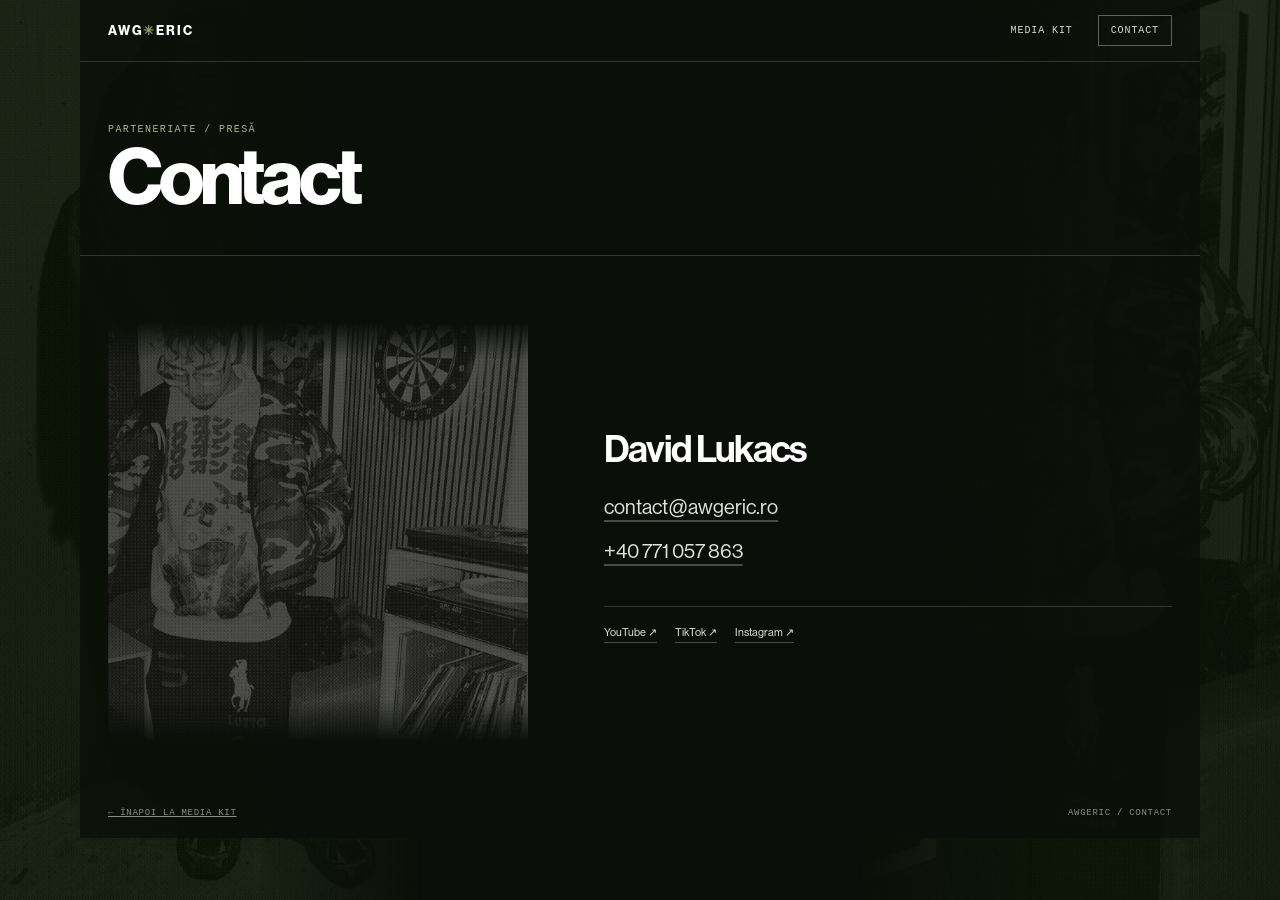
==== contact.html @ b4255019 "Add files via upload" ====
<!doctype html>
<html lang="ro">
<head>
  <meta charset="utf-8">
  <meta name="viewport" content="width=device-width, initial-scale=1">
  <meta name="theme-color" content="#0b0f09">
  <meta name="description" content="Date de contact pentru AWGERIC.">
  <title>AWGERIC | Contact</title>
  <link rel="stylesheet" href="assets/site.css">
  <script src="assets/site.js" defer></script>
</head>
<body>
  <div class="shell contact-page">
    <header class="site-header">
      <a class="wordmark" href="index.html">AWG<span>✳</span>ERIC</a>
      <nav class="nav" aria-label="Navigare principală">
        <a href="index.html">Media kit</a>
        <a class="contact-link" href="contact.html" aria-current="page">Contact</a>
      </nav>
    </header>
    <div class="contact-heading" data-reveal="left"><div class="eyebrow">Parteneriate / Presă</div><h1>Contact</h1></div>
    <main class="contact-layout">
      <img class="contact-image" src="assets/awgeric-right-bg.png" alt="AWGERIC într-un studio de muzică" data-reveal="left">
      <section class="contact-details" aria-label="Date de contact" data-reveal="right">
        <div class="name">David Lukacs</div>
        <a href="mailto:contact@awgeric.ro">contact@awgeric.ro</a>
        <a href="tel:+40771057863">+40 771 057 863</a>
        <div class="contact-socials">
          <a href="https://www.youtube.com/@ericawg" target="_blank" rel="noreferrer">YouTube ↗</a>
          <a href="https://www.tiktok.com/@awgeric" target="_blank" rel="noreferrer">TikTok ↗</a>
          <a href="https://www.instagram.com/awgeric/" target="_blank" rel="noreferrer">Instagram ↗</a>
        </div>
      </section>
    </main>
    <footer class="footer"><a href="index.html">← Înapoi la media kit</a><span>AWGERIC / Contact</span></footer>
  </div>
</body>
</html>
---- assets/site.css ----
@font-face {
  font-family:"Neue Haas Grotesk";
  src:url("fonts/NeueHaasGrotDisp-55Roman-Trial.otf") format("opentype");
  font-style:normal;
  font-weight:400;
  font-display:swap;
}
@font-face {
  font-family:"Neue Haas Grotesk";
  src:url("fonts/NeueHaasGrotDisp-65Medium-Trial.otf") format("opentype");
  font-style:normal;
  font-weight:500 600;
  font-display:swap;
}
@font-face {
  font-family:"Neue Haas Grotesk";
  src:url("fonts/NeueHaasGrotDisp-75Bold-Trial.otf") format("opentype");
  font-style:normal;
  font-weight:700 900;
  font-display:swap;
}
:root {
  color-scheme: dark;
  --green: #465c36;
  --white: #ffffff;
  --black: #000000;
  --deep-green: #2e3d24;
  --bg: #0b0f09;
  --muted: #aab2a3;
  --line: rgba(255,255,255,.17);
  --accent: #a7b88d;
  --page-gutter: clamp(24px, 5.2vw, 68px);
  --font: "Neue Haas Grotesk", "Helvetica Neue", Arial, sans-serif;
  --mono: "Courier New", monospace;
}
* { box-sizing:border-box; }
html { scroll-behavior:smooth; overflow-x:clip; }
body { margin:0; overflow-x:clip; background:var(--bg); color:var(--white); font:16px/1.5 var(--font); isolation:isolate; }
body::before,body::after { content:""; position:fixed; z-index:0; top:-24px; bottom:-24px; width:33vw; pointer-events:none; background-repeat:no-repeat; background-size:cover; opacity:.54; will-change:transform; }
body::before { left:0; transform:translate3d(0,var(--left-parallax,0px),0); background-image:linear-gradient(rgba(11,15,9,.4),rgba(11,15,9,.4)),url("awgeric-left-bg.png"); background-position:center,center 42%; mask-image:linear-gradient(90deg,#000 60%,transparent 100%); }
body::after { right:0; transform:translate3d(0,var(--right-parallax,0px),0); background-image:linear-gradient(rgba(11,15,9,.44),rgba(11,15,9,.44)),url("awgeric-right-bg.png"); background-position:center,left 38%; mask-image:linear-gradient(270deg,#000 60%,transparent 100%); }
a { color:inherit; }
.shell { position:relative; z-index:1; width:min(1120px,calc(100vw - var(--page-gutter) - var(--page-gutter))); min-width:0; margin:0 auto; background:linear-gradient(90deg,rgba(11,15,9,.82) 0%,rgba(11,15,9,.97) 18%,rgba(11,15,9,.97) 82%,rgba(11,15,9,.82) 100%); }
.site-header { min-height:62px; padding:0 clamp(18px,2.2vw,28px); display:flex; align-items:center; justify-content:space-between; gap:24px; border-bottom:1px solid var(--line); }
.wordmark { font-size:13px; font-weight:800; letter-spacing:.14em; text-decoration:none; }
.wordmark span { color:#8c9b71; }
.nav { display:flex; align-items:center; gap:25px; }
.nav a { font:10px var(--mono); letter-spacing:.09em; text-decoration:none; text-transform:uppercase; color:#d6d9d1; }
.nav a:hover { color:#aebc90; }
.nav .contact-link { border:1px solid rgba(255,255,255,.34); padding:9px 12px; }
.banner { height:clamp(82px,10vw,126px); position:relative; margin:0; overflow:hidden; background:#050605 url("awgeric-banner.jpg") center 48% / cover no-repeat; }
.banner::after { content:""; position:absolute; inset:0; background:linear-gradient(90deg,rgba(11,15,9,.45),transparent 40%,rgba(11,15,9,.3)),linear-gradient(0deg,var(--bg),transparent 22%); }
.hero { min-height:520px; display:grid; grid-template-columns:minmax(0,.56fr) minmax(0,1.44fr); gap:clamp(22px,3vw,34px); align-items:stretch; padding:18px clamp(18px,2.2vw,28px) 28px; border-bottom:1px solid var(--line); }
.hero-portrait { position:relative; min-width:0; min-height:480px; margin:0; overflow:hidden; display:flex; align-items:flex-end; justify-content:flex-end; background:transparent; }
.hero-portrait::after { content:""; position:absolute; z-index:1; inset:0; pointer-events:none; background:linear-gradient(90deg,transparent 64%,rgba(11,15,9,.22) 100%),linear-gradient(0deg,rgba(11,15,9,.24),transparent 18%,transparent 91%,rgba(11,15,9,.08)); opacity:.48; }
.hero-portrait img { position:absolute; z-index:0; right:0; bottom:-3px; height:100%; width:auto; max-width:none; max-height:560px; object-fit:contain; object-position:right bottom; filter:saturate(.7) sepia(.24) hue-rotate(20deg) brightness(.9) contrast(1.04); }
.portrait-label { position:absolute; z-index:2; left:0; bottom:15px; color:rgba(255,255,255,.72); font:9px var(--mono); letter-spacing:.14em; text-transform:uppercase; }
.hero-content { min-width:0; padding:15px 0 8px; display:flex; flex-direction:column; justify-content:center; }
.eyebrow,.section-index { color:#a7b88d; font:10px var(--mono); letter-spacing:.14em; text-transform:uppercase; }
h1 { margin:8px 0 11px; font-size:clamp(50px,6.8vw,78px); line-height:.94; letter-spacing:-.06em; font-weight:700; }
.intro-copy { max-width:510px; color:#d2d6cd; font-size:15px; line-height:1.65; }
.intro-copy p { margin:0; }
.intro-copy .salutation { margin-bottom:6px; color:var(--white); font-weight:600; }
.availability { display:flex; align-items:center; gap:8px; margin:13px 0 21px; color:var(--white); font-size:12px; }
.availability::before { content:""; width:7px; height:7px; background:#a4b487; border-radius:50%; }
@keyframes live-pulse { 50% { opacity:.4; box-shadow:0 0 0 5px rgba(164,180,135,.08); } }
.stats-heading { display:flex; justify-content:space-between; align-items:baseline; gap:12px; margin-bottom:10px; color:#dce0d5; font:10px var(--mono); letter-spacing:.12em; text-transform:uppercase; }
.stats-heading small { display:inline-flex; align-items:center; gap:8px; color:var(--muted); font-size:9px; letter-spacing:.06em; white-space:nowrap; }
.live-indicator { display:inline-block; width:6px; height:6px; flex:0 0 auto; border-radius:50%; background:#a7b88d; box-shadow:0 0 0 0 rgba(167,184,141,.25); animation:live-pulse 2.8s ease-in-out infinite; }
.stats-grid { display:grid; grid-template-columns:repeat(4,minmax(0,1fr)); gap:8px; min-width:0; }
.stat-card { min-width:0; min-height:120px; padding:13px 12px; display:flex; flex-direction:column; justify-content:space-between; background:linear-gradient(135deg,rgba(46,61,36,.9),rgba(11,15,9,.9)); border:1px solid rgba(255,255,255,.16); }
.stat-label { color:#d2d8ca; font:11px/1.32 var(--font); font-weight:500; letter-spacing:.015em; text-transform:uppercase; overflow-wrap:anywhere; }
.stat-value { margin-top:8px; color:var(--accent); font-size:clamp(27px,3vw,38px); line-height:.98; letter-spacing:-.055em; font-weight:700; }
.stat-note { margin-top:5px; color:#b9c0b1; font-size:10px; line-height:1.35; }
.scroll-cue { display:flex; align-items:center; justify-content:center; width:38px; height:38px; margin:17px auto 0; border:1px solid rgba(255,255,255,.22); border-radius:50%; color:#cbd2c1; text-decoration:none; font-size:19px; transition:transform .2s,border-color .2s; }
.scroll-cue:hover { transform:translateY(3px); border-color:#a7b88d; }
.section { min-width:0; padding:36px clamp(18px,2.2vw,28px); border-bottom:1px solid var(--line); }
.section-heading { display:flex; align-items:baseline; gap:13px; margin-bottom:19px; }
h2 { margin:0; font-size:clamp(22px,3vw,29px); line-height:1.14; letter-spacing:-.04em; font-weight:600; }
.music-layout { display:block; min-width:0; }
.video-feature { width:100%; max-width:900px; min-width:0; margin:0 auto; }
.video-frame { width:100%; aspect-ratio:16/9; border:1px solid rgba(255,255,255,.16); background:#050605; }
.video-frame iframe { display:block; width:100%; height:100%; border:0; }
.video-fallback { display:block; position:relative; width:100%; height:100%; overflow:hidden; color:var(--white); }
.video-fallback[hidden] { display:none; }
.video-fallback img { display:block; width:100%; height:100%; object-fit:cover; filter:saturate(.7); }
.video-fallback span { position:absolute; right:16px; bottom:14px; padding:10px 13px; background:var(--deep-green); font-size:12px; }
.video-meta { display:flex; justify-content:space-between; align-items:center; gap:24px; margin-top:15px; padding:0 2px; }
.video-ident { min-width:0; }
.video-title { font-size:21px; line-height:1.2; font-weight:600; }
.video-subtitle { color:var(--muted); font-size:13px; }
.video-meta-side { display:flex; align-items:center; gap:clamp(18px,3vw,34px); flex:0 0 auto; }
.video-views { display:flex; flex-direction:column; gap:0; }
.video-views strong { color:var(--accent); font-size:24px; line-height:1.05; letter-spacing:-.04em; }
.video-views span { color:var(--muted); font:9px var(--mono); letter-spacing:.02em; }
.video-link { color:#e1e5db; font-size:12px; text-decoration:underline; text-underline-offset:4px; white-space:nowrap; }
.collab-row { display:grid; grid-template-columns:minmax(0,.68fr) minmax(0,1.32fr); gap:clamp(22px,3vw,34px); align-items:start; }
.collab-copy { max-width:340px; color:var(--muted); font-size:14px; }
.collab-list { display:grid; grid-template-columns:repeat(4,minmax(0,1fr)); gap:10px; }
.collab-list span { min-width:0; min-height:82px; display:flex; align-items:center; padding:14px clamp(12px,1.4vw,20px); border:1px solid rgba(255,255,255,.2); background:linear-gradient(145deg,rgba(46,61,36,.7),rgba(11,15,9,.82)); font-size:clamp(15px,1.45vw,19px); line-height:1.12; letter-spacing:-.02em; overflow-wrap:anywhere; }
.scene-rest { margin:10px 0 0; color:var(--muted); font-size:12px; }
.brand-fit { display:grid; grid-template-columns:minmax(230px,.68fr) minmax(0,1.32fr); gap:clamp(22px,3vw,34px); align-items:start; }
.fit-copy { max-width:340px; color:var(--muted); font-size:14px; }
.fit-formats { max-width:360px; margin-top:18px; padding-top:15px; border-top:1px solid var(--line); }
.fit-formats-label { color:var(--accent); font:10px var(--mono); letter-spacing:.12em; text-transform:uppercase; }
.fit-format-list { display:grid; gap:8px; margin:13px 0 0; padding:0; list-style:none; }
.fit-format-list li { display:flex; align-items:baseline; gap:10px; color:#d2d6cd; font-size:13px; line-height:1.35; }
.fit-format-list li::before { content:""; width:5px; height:5px; flex:0 0 5px; border-radius:50%; background:var(--accent); transform:translateY(-1px); }
.fit-grid { display:grid; grid-template-columns:repeat(3,minmax(0,1fr)); gap:10px; min-width:0; }
.fit-grid span { min-width:0; min-height:72px; display:flex; align-items:center; padding:14px 16px; border:1px solid rgba(255,255,255,.16); background:rgba(46,61,36,.42); color:#e1e6d9; font-size:clamp(13px,1.15vw,15px); line-height:1.35; overflow-wrap:anywhere; }
.channel-row { display:flex; justify-content:space-between; gap:20px; align-items:center; padding:22px clamp(18px,2.2vw,28px) 27px; }
.channel-label { color:var(--muted); font:11px var(--font); font-weight:500; letter-spacing:.03em; }
.channel-contact { margin:0 auto; padding:4px 0; color:#e1e6d9; font-size:12px; text-decoration:underline; text-decoration-color:rgba(167,184,141,.5); text-underline-offset:5px; white-space:nowrap; transition:color .2s; }
.channel-contact:hover { color:var(--accent); }
.channel-links { display:flex; flex-wrap:wrap; gap:20px; }
.channel-links a { color:#dce0d5; font-size:12px; text-decoration:none; }
.channel-links a:hover { color:#a7b88d; }
.footer { padding:0 clamp(18px,2.2vw,28px) 20px; display:flex; justify-content:space-between; gap:14px; color:#899181; font:9px var(--mono); letter-spacing:.08em; text-transform:uppercase; }
.contact-page { min-height:calc(100vh - 62px); display:flex; flex-direction:column; }
.contact-heading { padding:62px clamp(18px,2.2vw,28px) 28px; border-bottom:1px solid var(--line); }
.contact-heading h1 { font-size:clamp(50px,7vw,78px); }
.contact-layout { display:grid; grid-template-columns:.85fr 1.15fr; gap:clamp(28px,6vw,76px); align-items:center; padding:38px clamp(18px,2.2vw,28px); flex:1; }
.contact-image { width:100%; aspect-ratio:1; object-fit:cover; filter:grayscale(1) sepia(.28) hue-rotate(35deg) saturate(.7) brightness(.75); mask-image:linear-gradient(180deg,transparent,#000 9%,#000 90%,transparent); }
.contact-details { display:grid; gap:14px; }
.contact-details .name { font-size:clamp(24px,4vw,38px); font-weight:600; letter-spacing:-.045em; }
.contact-details a { width:fit-content; color:#e1e5db; font-size:clamp(16px,2vw,20px); text-decoration-color:rgba(255,255,255,.25); text-underline-offset:6px; }
.contact-details a:hover { color:#a7b88d; }
.contact-socials { display:flex; flex-wrap:wrap; gap:18px; margin-top:25px; padding-top:18px; border-top:1px solid var(--line); }
.contact-socials a { font-size:11px; }
.motion-ready [data-reveal] { opacity:0; transition:opacity .7s ease,transform .75s cubic-bezier(.2,.65,.3,1); }
.motion-ready [data-reveal="left"] { transform:translateX(-34px); }
.motion-ready [data-reveal="right"] { transform:translateX(34px); }
.motion-ready [data-reveal="up"] { transform:translateY(24px); }
.motion-ready [data-reveal].is-visible { opacity:1; transform:translate3d(0,0,0); }
.stat-card:nth-child(2) { transition-delay:.07s; }
.stat-card:nth-child(3) { transition-delay:.14s; }
.stat-card:nth-child(4) { transition-delay:.21s; }
@media (max-width:980px) {
  :root { --page-gutter:clamp(24px,3.5vw,34px); }
  .shell { width:calc(100vw - var(--page-gutter) - var(--page-gutter)); }
  .hero { grid-template-columns:minmax(0,.58fr) minmax(0,1.42fr); }
  .stats-grid { grid-template-columns:repeat(2,minmax(0,1fr)); }
  .collab-row,.brand-fit { grid-template-columns:1fr; gap:14px; }
  .collab-copy,.fit-copy { max-width:460px; }
  .collab-list { grid-template-columns:repeat(4,minmax(0,1fr)); }
  .fit-grid { grid-template-columns:repeat(3,minmax(0,1fr)); }
}
@media (max-width:760px) {
  :root { --page-gutter:clamp(18px,4vw,30px); }
  body::before,body::after { width:50vw; opacity:.3; }
  .shell { width:calc(100vw - var(--page-gutter) - var(--page-gutter)); }
  .banner { margin:0; }
  .hero { grid-template-columns:minmax(0,.62fr) minmax(0,1.38fr); gap:18px; min-height:500px; }
  .hero-portrait { min-height:440px; }
  .hero-content { padding-top:12px; }
  .stats-grid { grid-template-columns:repeat(2,minmax(0,1fr)); }
  .stat-card { padding:12px; min-height:106px; }
  .collab-row { grid-template-columns:1fr; gap:12px; }
  .collab-copy,.fit-copy { max-width:440px; }
  .collab-list { grid-template-columns:repeat(4,minmax(0,1fr)); }
  .brand-fit { grid-template-columns:1fr; gap:12px; }
  .fit-grid { grid-template-columns:repeat(3,minmax(0,1fr)); }
  .contact-layout { grid-template-columns:.8fr 1.2fr; }
}
@media (max-width:520px) {
  :root { --page-gutter:clamp(16px,5vw,22px); }
  body::before,body::after { width:50vw; opacity:.18; }
  .shell { width:calc(100vw - var(--page-gutter) - var(--page-gutter)); }
  .site-header { min-height:54px; }
  .nav { gap:15px; }
  .nav a { font-size:8px; }
  .nav .contact-link { padding:7px 9px; }
  .banner { height:76px; margin:0; }
  .hero { display:flex; flex-direction:column; gap:0; padding-top:0; }
  .hero-portrait { min-height:clamp(400px,112vw,460px); height:clamp(400px,112vw,460px); }
  .hero-portrait img { right:50%; transform:translateX(50%); max-height:460px; }
  .portrait-label { left:0; bottom:8px; }
  .hero-content { padding:23px 3px 9px; }
  h1 { font-size:clamp(48px,15vw,62px); }
  .intro-copy { font-size:14px; }
  .stat-value { font-size:37px; }
  .stats-heading { font-size:9px; }
  .stats-heading small { font-size:8px; }
  .video-meta { align-items:flex-start; flex-direction:column; gap:12px; }
  .video-meta-side { width:100%; justify-content:space-between; gap:14px; }
  .video-views span { max-width:145px; font-size:8px; line-height:1.35; }
  .video-link { max-width:115px; font-size:11px; text-align:right; white-space:normal; }
  .collab-row { grid-template-columns:1fr; gap:12px; }
  .collab-list { grid-template-columns:repeat(2,minmax(0,1fr)); }
  .fit-grid { grid-template-columns:repeat(2,minmax(0,1fr)); }
  .section { padding:31px clamp(14px,4vw,18px); }
  .channel-row { align-items:flex-start; flex-direction:column; gap:12px; }
  .channel-contact { margin:0; }
  .contact-heading { padding:42px 0 20px; }
  .contact-layout { grid-template-columns:1fr; gap:22px; padding:25px clamp(14px,4vw,18px); }
  .contact-image { max-height:330px; object-position:center 35%; }
  .footer { flex-direction:column; gap:5px; }
}
@media (prefers-reduced-motion:reduce) {
  html { scroll-behavior:auto; }
  *,*::before,*::after { animation-duration:.01ms!important; animation-iteration-count:1!important; transition-duration:.01ms!important; }
  .motion-ready [data-reveal] { opacity:1; transform:none; }
}
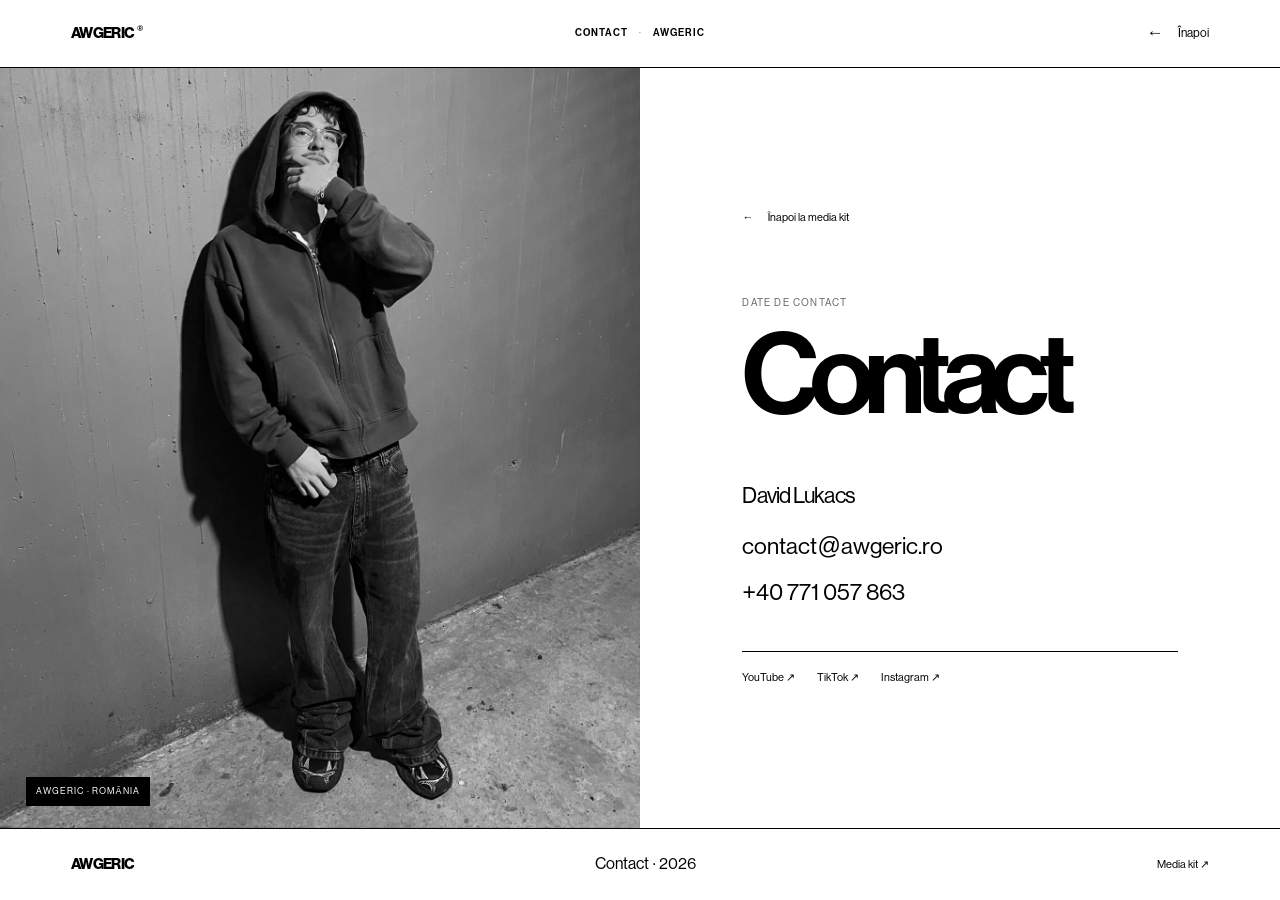
==== commit 9740a499: "Add files via upload" ====
--- a/contact.html
+++ b/contact.html
@@ -3,36 +3,36 @@
 <head>
   <meta charset="utf-8">
   <meta name="viewport" content="width=device-width, initial-scale=1">
-  <meta name="theme-color" content="#0b0f09">
-  <meta name="description" content="Date de contact pentru AWGERIC.">
-  <title>AWGERIC | Contact</title>
+  <meta name="theme-color" content="#ffffff">
+  <meta name="description" content="Contact pentru colaborări cu AWGERIC.">
+  <title>AWGERIC · Contact</title>
   <link rel="stylesheet" href="assets/site.css">
   <script src="assets/site.js" defer></script>
 </head>
 <body>
-  <div class="shell contact-page">
-    <header class="site-header">
-      <a class="wordmark" href="index.html">AWG<span>✳</span>ERIC</a>
-      <nav class="nav" aria-label="Navigare principală">
-        <a href="index.html">Media kit</a>
-        <a class="contact-link" href="contact.html" aria-current="page">Contact</a>
-      </nav>
-    </header>
-    <div class="contact-heading" data-reveal="left"><div class="eyebrow">Parteneriate / Presă</div><h1>Contact</h1></div>
-    <main class="contact-layout">
-      <img class="contact-image" src="assets/awgeric-right-bg.png" alt="AWGERIC într-un studio de muzică" data-reveal="left">
-      <section class="contact-details" aria-label="Date de contact" data-reveal="right">
-        <div class="name">David Lukacs</div>
+  <header class="masthead">
+    <a class="wordmark" href="index.html" aria-label="AWGERIC, pagina principală">AWGERIC<span>®</span></a>
+    <span class="masthead-note">CONTACT <span>·</span> AWGERIC</span>
+    <a class="masthead-contact" href="index.html"><b aria-hidden="true">←</b> Înapoi</a>
+  </header>
+  <main class="contact-main">
+    <div class="contact-photo"><img src="assets/awgeric-portrait.jpg" alt="AWGERIC"><span class="contact-photo-label">AWGERIC · ROMÂNIA</span></div>
+    <section class="contact-details" aria-labelledby="contact-heading">
+      <a class="contact-back" href="index.html"><span aria-hidden="true">←</span> Înapoi la media kit</a>
+      <p class="contact-kicker">Date de contact</p>
+      <h1 id="contact-heading">Contact</h1>
+      <p class="contact-name">David Lukacs</p>
+      <div class="contact-methods">
         <a href="mailto:contact@awgeric.ro">contact@awgeric.ro</a>
         <a href="tel:+40771057863">+40 771 057 863</a>
-        <div class="contact-socials">
-          <a href="https://www.youtube.com/@ericawg" target="_blank" rel="noreferrer">YouTube ↗</a>
-          <a href="https://www.tiktok.com/@awgeric" target="_blank" rel="noreferrer">TikTok ↗</a>
-          <a href="https://www.instagram.com/awgeric/" target="_blank" rel="noreferrer">Instagram ↗</a>
-        </div>
-      </section>
-    </main>
-    <footer class="footer"><a href="index.html">← Înapoi la media kit</a><span>AWGERIC / Contact</span></footer>
-  </div>
+      </div>
+      <nav class="contact-socials" aria-label="Canale sociale">
+        <a href="https://www.youtube.com/@ericawg" target="_blank" rel="noreferrer">YouTube ↗</a>
+        <a href="https://www.tiktok.com/@awgeric" target="_blank" rel="noreferrer">TikTok ↗</a>
+        <a href="https://www.instagram.com/awgeric/" target="_blank" rel="noreferrer">Instagram ↗</a>
+      </nav>
+    </section>
+  </main>
+  <footer class="footer contact-footer"><a class="footer-name" href="index.html">AWGERIC</a><span>Contact · 2026</span><a href="index.html">Media kit ↗</a></footer>
 </body>
 </html>
--- a/assets/site.css
+++ b/assets/site.css
@@ -1,203 +1,67 @@
-@font-face {
-  font-family:"Neue Haas Grotesk";
-  src:url("fonts/NeueHaasGrotDisp-55Roman-Trial.otf") format("opentype");
-  font-style:normal;
-  font-weight:400;
-  font-display:swap;
-}
-@font-face {
-  font-family:"Neue Haas Grotesk";
-  src:url("fonts/NeueHaasGrotDisp-65Medium-Trial.otf") format("opentype");
-  font-style:normal;
-  font-weight:500 600;
-  font-display:swap;
-}
-@font-face {
-  font-family:"Neue Haas Grotesk";
-  src:url("fonts/NeueHaasGrotDisp-75Bold-Trial.otf") format("opentype");
-  font-style:normal;
-  font-weight:700 900;
-  font-display:swap;
-}
-:root {
-  color-scheme: dark;
-  --green: #465c36;
-  --white: #ffffff;
-  --black: #000000;
-  --deep-green: #2e3d24;
-  --bg: #0b0f09;
-  --muted: #aab2a3;
-  --line: rgba(255,255,255,.17);
-  --accent: #a7b88d;
-  --page-gutter: clamp(24px, 5.2vw, 68px);
-  --font: "Neue Haas Grotesk", "Helvetica Neue", Arial, sans-serif;
-  --mono: "Courier New", monospace;
-}
-* { box-sizing:border-box; }
-html { scroll-behavior:smooth; overflow-x:clip; }
-body { margin:0; overflow-x:clip; background:var(--bg); color:var(--white); font:16px/1.5 var(--font); isolation:isolate; }
-body::before,body::after { content:""; position:fixed; z-index:0; top:-24px; bottom:-24px; width:33vw; pointer-events:none; background-repeat:no-repeat; background-size:cover; opacity:.54; will-change:transform; }
-body::before { left:0; transform:translate3d(0,var(--left-parallax,0px),0); background-image:linear-gradient(rgba(11,15,9,.4),rgba(11,15,9,.4)),url("awgeric-left-bg.png"); background-position:center,center 42%; mask-image:linear-gradient(90deg,#000 60%,transparent 100%); }
-body::after { right:0; transform:translate3d(0,var(--right-parallax,0px),0); background-image:linear-gradient(rgba(11,15,9,.44),rgba(11,15,9,.44)),url("awgeric-right-bg.png"); background-position:center,left 38%; mask-image:linear-gradient(270deg,#000 60%,transparent 100%); }
-a { color:inherit; }
-.shell { position:relative; z-index:1; width:min(1120px,calc(100vw - var(--page-gutter) - var(--page-gutter))); min-width:0; margin:0 auto; background:linear-gradient(90deg,rgba(11,15,9,.82) 0%,rgba(11,15,9,.97) 18%,rgba(11,15,9,.97) 82%,rgba(11,15,9,.82) 100%); }
-.site-header { min-height:62px; padding:0 clamp(18px,2.2vw,28px); display:flex; align-items:center; justify-content:space-between; gap:24px; border-bottom:1px solid var(--line); }
-.wordmark { font-size:13px; font-weight:800; letter-spacing:.14em; text-decoration:none; }
-.wordmark span { color:#8c9b71; }
-.nav { display:flex; align-items:center; gap:25px; }
-.nav a { font:10px var(--mono); letter-spacing:.09em; text-decoration:none; text-transform:uppercase; color:#d6d9d1; }
-.nav a:hover { color:#aebc90; }
-.nav .contact-link { border:1px solid rgba(255,255,255,.34); padding:9px 12px; }
-.banner { height:clamp(82px,10vw,126px); position:relative; margin:0; overflow:hidden; background:#050605 url("awgeric-banner.jpg") center 48% / cover no-repeat; }
-.banner::after { content:""; position:absolute; inset:0; background:linear-gradient(90deg,rgba(11,15,9,.45),transparent 40%,rgba(11,15,9,.3)),linear-gradient(0deg,var(--bg),transparent 22%); }
-.hero { min-height:520px; display:grid; grid-template-columns:minmax(0,.56fr) minmax(0,1.44fr); gap:clamp(22px,3vw,34px); align-items:stretch; padding:18px clamp(18px,2.2vw,28px) 28px; border-bottom:1px solid var(--line); }
-.hero-portrait { position:relative; min-width:0; min-height:480px; margin:0; overflow:hidden; display:flex; align-items:flex-end; justify-content:flex-end; background:transparent; }
-.hero-portrait::after { content:""; position:absolute; z-index:1; inset:0; pointer-events:none; background:linear-gradient(90deg,transparent 64%,rgba(11,15,9,.22) 100%),linear-gradient(0deg,rgba(11,15,9,.24),transparent 18%,transparent 91%,rgba(11,15,9,.08)); opacity:.48; }
-.hero-portrait img { position:absolute; z-index:0; right:0; bottom:-3px; height:100%; width:auto; max-width:none; max-height:560px; object-fit:contain; object-position:right bottom; filter:saturate(.7) sepia(.24) hue-rotate(20deg) brightness(.9) contrast(1.04); }
-.portrait-label { position:absolute; z-index:2; left:0; bottom:15px; color:rgba(255,255,255,.72); font:9px var(--mono); letter-spacing:.14em; text-transform:uppercase; }
-.hero-content { min-width:0; padding:15px 0 8px; display:flex; flex-direction:column; justify-content:center; }
-.eyebrow,.section-index { color:#a7b88d; font:10px var(--mono); letter-spacing:.14em; text-transform:uppercase; }
-h1 { margin:8px 0 11px; font-size:clamp(50px,6.8vw,78px); line-height:.94; letter-spacing:-.06em; font-weight:700; }
-.intro-copy { max-width:510px; color:#d2d6cd; font-size:15px; line-height:1.65; }
-.intro-copy p { margin:0; }
-.intro-copy .salutation { margin-bottom:6px; color:var(--white); font-weight:600; }
-.availability { display:flex; align-items:center; gap:8px; margin:13px 0 21px; color:var(--white); font-size:12px; }
-.availability::before { content:""; width:7px; height:7px; background:#a4b487; border-radius:50%; }
-@keyframes live-pulse { 50% { opacity:.4; box-shadow:0 0 0 5px rgba(164,180,135,.08); } }
-.stats-heading { display:flex; justify-content:space-between; align-items:baseline; gap:12px; margin-bottom:10px; color:#dce0d5; font:10px var(--mono); letter-spacing:.12em; text-transform:uppercase; }
-.stats-heading small { display:inline-flex; align-items:center; gap:8px; color:var(--muted); font-size:9px; letter-spacing:.06em; white-space:nowrap; }
-.live-indicator { display:inline-block; width:6px; height:6px; flex:0 0 auto; border-radius:50%; background:#a7b88d; box-shadow:0 0 0 0 rgba(167,184,141,.25); animation:live-pulse 2.8s ease-in-out infinite; }
-.stats-grid { display:grid; grid-template-columns:repeat(4,minmax(0,1fr)); gap:8px; min-width:0; }
-.stat-card { min-width:0; min-height:120px; padding:13px 12px; display:flex; flex-direction:column; justify-content:space-between; background:linear-gradient(135deg,rgba(46,61,36,.9),rgba(11,15,9,.9)); border:1px solid rgba(255,255,255,.16); }
-.stat-label { color:#d2d8ca; font:11px/1.32 var(--font); font-weight:500; letter-spacing:.015em; text-transform:uppercase; overflow-wrap:anywhere; }
-.stat-value { margin-top:8px; color:var(--accent); font-size:clamp(27px,3vw,38px); line-height:.98; letter-spacing:-.055em; font-weight:700; }
-.stat-note { margin-top:5px; color:#b9c0b1; font-size:10px; line-height:1.35; }
-.scroll-cue { display:flex; align-items:center; justify-content:center; width:38px; height:38px; margin:17px auto 0; border:1px solid rgba(255,255,255,.22); border-radius:50%; color:#cbd2c1; text-decoration:none; font-size:19px; transition:transform .2s,border-color .2s; }
-.scroll-cue:hover { transform:translateY(3px); border-color:#a7b88d; }
-.section { min-width:0; padding:36px clamp(18px,2.2vw,28px); border-bottom:1px solid var(--line); }
-.section-heading { display:flex; align-items:baseline; gap:13px; margin-bottom:19px; }
-h2 { margin:0; font-size:clamp(22px,3vw,29px); line-height:1.14; letter-spacing:-.04em; font-weight:600; }
-.music-layout { display:block; min-width:0; }
-.video-feature { width:100%; max-width:900px; min-width:0; margin:0 auto; }
-.video-frame { width:100%; aspect-ratio:16/9; border:1px solid rgba(255,255,255,.16); background:#050605; }
-.video-frame iframe { display:block; width:100%; height:100%; border:0; }
-.video-fallback { display:block; position:relative; width:100%; height:100%; overflow:hidden; color:var(--white); }
-.video-fallback[hidden] { display:none; }
-.video-fallback img { display:block; width:100%; height:100%; object-fit:cover; filter:saturate(.7); }
-.video-fallback span { position:absolute; right:16px; bottom:14px; padding:10px 13px; background:var(--deep-green); font-size:12px; }
-.video-meta { display:flex; justify-content:space-between; align-items:center; gap:24px; margin-top:15px; padding:0 2px; }
-.video-ident { min-width:0; }
-.video-title { font-size:21px; line-height:1.2; font-weight:600; }
-.video-subtitle { color:var(--muted); font-size:13px; }
-.video-meta-side { display:flex; align-items:center; gap:clamp(18px,3vw,34px); flex:0 0 auto; }
-.video-views { display:flex; flex-direction:column; gap:0; }
-.video-views strong { color:var(--accent); font-size:24px; line-height:1.05; letter-spacing:-.04em; }
-.video-views span { color:var(--muted); font:9px var(--mono); letter-spacing:.02em; }
-.video-link { color:#e1e5db; font-size:12px; text-decoration:underline; text-underline-offset:4px; white-space:nowrap; }
-.collab-row { display:grid; grid-template-columns:minmax(0,.68fr) minmax(0,1.32fr); gap:clamp(22px,3vw,34px); align-items:start; }
-.collab-copy { max-width:340px; color:var(--muted); font-size:14px; }
-.collab-list { display:grid; grid-template-columns:repeat(4,minmax(0,1fr)); gap:10px; }
-.collab-list span { min-width:0; min-height:82px; display:flex; align-items:center; padding:14px clamp(12px,1.4vw,20px); border:1px solid rgba(255,255,255,.2); background:linear-gradient(145deg,rgba(46,61,36,.7),rgba(11,15,9,.82)); font-size:clamp(15px,1.45vw,19px); line-height:1.12; letter-spacing:-.02em; overflow-wrap:anywhere; }
-.scene-rest { margin:10px 0 0; color:var(--muted); font-size:12px; }
-.brand-fit { display:grid; grid-template-columns:minmax(230px,.68fr) minmax(0,1.32fr); gap:clamp(22px,3vw,34px); align-items:start; }
-.fit-copy { max-width:340px; color:var(--muted); font-size:14px; }
-.fit-formats { max-width:360px; margin-top:18px; padding-top:15px; border-top:1px solid var(--line); }
-.fit-formats-label { color:var(--accent); font:10px var(--mono); letter-spacing:.12em; text-transform:uppercase; }
-.fit-format-list { display:grid; gap:8px; margin:13px 0 0; padding:0; list-style:none; }
-.fit-format-list li { display:flex; align-items:baseline; gap:10px; color:#d2d6cd; font-size:13px; line-height:1.35; }
-.fit-format-list li::before { content:""; width:5px; height:5px; flex:0 0 5px; border-radius:50%; background:var(--accent); transform:translateY(-1px); }
-.fit-grid { display:grid; grid-template-columns:repeat(3,minmax(0,1fr)); gap:10px; min-width:0; }
-.fit-grid span { min-width:0; min-height:72px; display:flex; align-items:center; padding:14px 16px; border:1px solid rgba(255,255,255,.16); background:rgba(46,61,36,.42); color:#e1e6d9; font-size:clamp(13px,1.15vw,15px); line-height:1.35; overflow-wrap:anywhere; }
-.channel-row { display:flex; justify-content:space-between; gap:20px; align-items:center; padding:22px clamp(18px,2.2vw,28px) 27px; }
-.channel-label { color:var(--muted); font:11px var(--font); font-weight:500; letter-spacing:.03em; }
-.channel-contact { margin:0 auto; padding:4px 0; color:#e1e6d9; font-size:12px; text-decoration:underline; text-decoration-color:rgba(167,184,141,.5); text-underline-offset:5px; white-space:nowrap; transition:color .2s; }
-.channel-contact:hover { color:var(--accent); }
-.channel-links { display:flex; flex-wrap:wrap; gap:20px; }
-.channel-links a { color:#dce0d5; font-size:12px; text-decoration:none; }
-.channel-links a:hover { color:#a7b88d; }
-.footer { padding:0 clamp(18px,2.2vw,28px) 20px; display:flex; justify-content:space-between; gap:14px; color:#899181; font:9px var(--mono); letter-spacing:.08em; text-transform:uppercase; }
-.contact-page { min-height:calc(100vh - 62px); display:flex; flex-direction:column; }
-.contact-heading { padding:62px clamp(18px,2.2vw,28px) 28px; border-bottom:1px solid var(--line); }
-.contact-heading h1 { font-size:clamp(50px,7vw,78px); }
-.contact-layout { display:grid; grid-template-columns:.85fr 1.15fr; gap:clamp(28px,6vw,76px); align-items:center; padding:38px clamp(18px,2.2vw,28px); flex:1; }
-.contact-image { width:100%; aspect-ratio:1; object-fit:cover; filter:grayscale(1) sepia(.28) hue-rotate(35deg) saturate(.7) brightness(.75); mask-image:linear-gradient(180deg,transparent,#000 9%,#000 90%,transparent); }
-.contact-details { display:grid; gap:14px; }
-.contact-details .name { font-size:clamp(24px,4vw,38px); font-weight:600; letter-spacing:-.045em; }
-.contact-details a { width:fit-content; color:#e1e5db; font-size:clamp(16px,2vw,20px); text-decoration-color:rgba(255,255,255,.25); text-underline-offset:6px; }
-.contact-details a:hover { color:#a7b88d; }
-.contact-socials { display:flex; flex-wrap:wrap; gap:18px; margin-top:25px; padding-top:18px; border-top:1px solid var(--line); }
-.contact-socials a { font-size:11px; }
-.motion-ready [data-reveal] { opacity:0; transition:opacity .7s ease,transform .75s cubic-bezier(.2,.65,.3,1); }
-.motion-ready [data-reveal="left"] { transform:translateX(-34px); }
-.motion-ready [data-reveal="right"] { transform:translateX(34px); }
-.motion-ready [data-reveal="up"] { transform:translateY(24px); }
-.motion-ready [data-reveal].is-visible { opacity:1; transform:translate3d(0,0,0); }
-.stat-card:nth-child(2) { transition-delay:.07s; }
-.stat-card:nth-child(3) { transition-delay:.14s; }
-.stat-card:nth-child(4) { transition-delay:.21s; }
-@media (max-width:980px) {
-  :root { --page-gutter:clamp(24px,3.5vw,34px); }
-  .shell { width:calc(100vw - var(--page-gutter) - var(--page-gutter)); }
-  .hero { grid-template-columns:minmax(0,.58fr) minmax(0,1.42fr); }
-  .stats-grid { grid-template-columns:repeat(2,minmax(0,1fr)); }
-  .collab-row,.brand-fit { grid-template-columns:1fr; gap:14px; }
-  .collab-copy,.fit-copy { max-width:460px; }
-  .collab-list { grid-template-columns:repeat(4,minmax(0,1fr)); }
-  .fit-grid { grid-template-columns:repeat(3,minmax(0,1fr)); }
-}
-@media (max-width:760px) {
-  :root { --page-gutter:clamp(18px,4vw,30px); }
-  body::before,body::after { width:50vw; opacity:.3; }
-  .shell { width:calc(100vw - var(--page-gutter) - var(--page-gutter)); }
-  .banner { margin:0; }
-  .hero { grid-template-columns:minmax(0,.62fr) minmax(0,1.38fr); gap:18px; min-height:500px; }
-  .hero-portrait { min-height:440px; }
-  .hero-content { padding-top:12px; }
-  .stats-grid { grid-template-columns:repeat(2,minmax(0,1fr)); }
-  .stat-card { padding:12px; min-height:106px; }
-  .collab-row { grid-template-columns:1fr; gap:12px; }
-  .collab-copy,.fit-copy { max-width:440px; }
-  .collab-list { grid-template-columns:repeat(4,minmax(0,1fr)); }
-  .brand-fit { grid-template-columns:1fr; gap:12px; }
-  .fit-grid { grid-template-columns:repeat(3,minmax(0,1fr)); }
-  .contact-layout { grid-template-columns:.8fr 1.2fr; }
-}
-@media (max-width:520px) {
-  :root { --page-gutter:clamp(16px,5vw,22px); }
-  body::before,body::after { width:50vw; opacity:.18; }
-  .shell { width:calc(100vw - var(--page-gutter) - var(--page-gutter)); }
-  .site-header { min-height:54px; }
-  .nav { gap:15px; }
-  .nav a { font-size:8px; }
-  .nav .contact-link { padding:7px 9px; }
-  .banner { height:76px; margin:0; }
-  .hero { display:flex; flex-direction:column; gap:0; padding-top:0; }
-  .hero-portrait { min-height:clamp(400px,112vw,460px); height:clamp(400px,112vw,460px); }
-  .hero-portrait img { right:50%; transform:translateX(50%); max-height:460px; }
-  .portrait-label { left:0; bottom:8px; }
-  .hero-content { padding:23px 3px 9px; }
-  h1 { font-size:clamp(48px,15vw,62px); }
-  .intro-copy { font-size:14px; }
-  .stat-value { font-size:37px; }
-  .stats-heading { font-size:9px; }
-  .stats-heading small { font-size:8px; }
-  .video-meta { align-items:flex-start; flex-direction:column; gap:12px; }
-  .video-meta-side { width:100%; justify-content:space-between; gap:14px; }
-  .video-views span { max-width:145px; font-size:8px; line-height:1.35; }
-  .video-link { max-width:115px; font-size:11px; text-align:right; white-space:normal; }
-  .collab-row { grid-template-columns:1fr; gap:12px; }
-  .collab-list { grid-template-columns:repeat(2,minmax(0,1fr)); }
-  .fit-grid { grid-template-columns:repeat(2,minmax(0,1fr)); }
-  .section { padding:31px clamp(14px,4vw,18px); }
-  .channel-row { align-items:flex-start; flex-direction:column; gap:12px; }
-  .channel-contact { margin:0; }
-  .contact-heading { padding:42px 0 20px; }
-  .contact-layout { grid-template-columns:1fr; gap:22px; padding:25px clamp(14px,4vw,18px); }
-  .contact-image { max-height:330px; object-position:center 35%; }
-  .footer { flex-direction:column; gap:5px; }
-}
-@media (prefers-reduced-motion:reduce) {
-  html { scroll-behavior:auto; }
-  *,*::before,*::after { animation-duration:.01ms!important; animation-iteration-count:1!important; transition-duration:.01ms!important; }
-  .motion-ready [data-reveal] { opacity:1; transform:none; }
-}
+@font-face{font-family:NeueHaas;src:url("fonts/NeueHaasGrotDisp-55Roman-Trial.otf") format("opentype");font-style:normal;font-weight:400;font-display:swap}
+@font-face{font-family:NeueHaas;src:url("fonts/NeueHaasGrotDisp-65Medium-Trial.otf") format("opentype");font-style:normal;font-weight:500 600;font-display:swap}
+@font-face{font-family:NeueHaas;src:url("fonts/NeueHaasGrotDisp-75Bold-Trial.otf") format("opentype");font-style:normal;font-weight:700 900;font-display:swap}
+:root{--black:#000;--white:#fff;--gray:#777;--line:#d5d5d5;--gutter:clamp(20px,5.55vw,80px);--font:"NeueHaas","Helvetica Neue",Arial,sans-serif}
+*{box-sizing:border-box}
+html{scroll-behavior:smooth;scroll-padding-top:20px}
+body{margin:0;background:var(--white);color:var(--black);font:16px/1.45 var(--font);-webkit-font-smoothing:antialiased}
+a{color:inherit}
+.masthead{height:68px;padding:0 var(--gutter);display:grid;grid-template-columns:1fr 1fr 1fr;align-items:center;border-bottom:1px solid var(--black)}
+.wordmark,.footer-name{font-size:15px;font-weight:700;letter-spacing:-.045em;text-decoration:none}.wordmark span{font-size:8px;vertical-align:top;margin-left:3px}
+.masthead-note,.kicker,.section-bar p,.metric-label,.metric-foot,.title-caption,.project-no,.artist-table-head,.closing-index{font-size:10px;font-weight:500;letter-spacing:.11em;text-transform:uppercase}
+.masthead-note{text-align:center}.masthead-note span{padding:0 7px;color:#888}
+.masthead-contact{justify-self:end;display:flex;align-items:center;gap:14px;font-size:12px;text-decoration:none}.masthead-contact b{font-size:17px;font-weight:400}
+.banner{height:clamp(88px,13.2vw,186px);background:#050505 url("awgeric-banner.jpg") center 48%/cover no-repeat;border-bottom:1px solid var(--black)}
+.intro{display:grid;grid-template-columns: minmax(240px,.78fr) minmax(0,1.22fr);min-height:610px;border-bottom:1px solid var(--black)}
+.intro-copy{padding:clamp(32px,6vw,84px) clamp(24px,5.55vw,80px);display:flex;flex-direction:column;align-items:flex-start;justify-content:center;border-right:1px solid var(--black)}
+.salutation{margin:0 0 25px;font-size:clamp(18px,2.1vw,27px);font-weight:500;letter-spacing:-.04em}
+.intro-text{max-width:390px;margin:0;color:#373737;font-size:clamp(15px,1.45vw,18px);line-height:1.55}
+.intro-note{margin:30px 0 0;padding-top:12px;border-top:1px solid var(--black);font-size:11px;letter-spacing:.05em}
+.intro-title{position:relative;min-height:610px;padding:38px clamp(25px,5vw,72px);display:flex;flex-direction:column;justify-content:space-between;overflow:hidden;background:var(--black);color:var(--white)}
+.kicker{position:relative;z-index:2;margin:0;color:inherit}
+.intro-title h1{position:relative;z-index:2;width:fit-content;max-width:100%;margin:40px 0 auto;font-size:clamp(64px,10vw,138px);line-height:.9;letter-spacing:-.095em;font-weight:700}
+.creator-cutout{position:absolute;right:6%;bottom:0;width:48%;height:72%;object-fit:contain;object-position:center bottom;filter:grayscale(1)}
+.title-caption{position:relative;z-index:2;display:flex;justify-content:space-between;gap:14px;padding-top:14px;border-top:1px solid #666;color:#ccc;font-size:9px}
+.audience{padding:0 var(--gutter) 62px;border-bottom:1px solid var(--black)}
+.section-bar{height:78px;display:flex;align-items:center;justify-content:space-between;border-bottom:1px solid var(--black)}
+.section-bar h2{margin:0;font-size:18px;letter-spacing:-.035em}.section-bar p{margin:0;color:#555}.section-bar p span{padding-left:16px;color:var(--black)}
+.audience-grid{display:grid;grid-template-columns:repeat(6,minmax(0,1fr));border-left:1px solid var(--black)}
+.metric{grid-column:span 2;min-height:185px;padding:20px 22px 18px;display:flex;flex-direction:column;justify-content:space-between;border-right:1px solid var(--black);border-bottom:1px solid var(--black)}
+.metric:nth-child(4),.metric:nth-child(5),.metric:nth-child(6){border-bottom:0}
+.metric-dark{background:var(--black);color:var(--white)}
+.metric-label{max-width:220px;line-height:1.5}.metric strong{font-size:clamp(45px,6.3vw,82px);line-height:.9;letter-spacing:-.085em;font-weight:500}.metric strong span{font-size:.55em;vertical-align:top;letter-spacing:-.04em}
+.metric-foot{color:#777;font-size:9px;letter-spacing:.055em}.metric-dark .metric-foot{color:#aaa}
+.projects{display:grid;grid-template-columns:minmax(240px,.8fr) minmax(0,1.2fr);padding:86px var(--gutter);gap:clamp(40px,8vw,120px);border-bottom:1px solid var(--black)}
+.project-heading .kicker,.artists-intro .kicker,.work-header .kicker{margin:0 0 25px;color:#666}
+.project-heading h2,.artists-intro h2,.work-header h2{margin:0;font-size:clamp(48px,7vw,90px);line-height:.9;letter-spacing:-.075em;font-weight:500}
+.project-list{border-top:1px solid var(--black)}
+.project-row{display:grid;grid-template-columns:38px minmax(0,1fr) minmax(76px,auto);gap:18px;align-items:start;padding:22px 0;border-bottom:1px solid var(--black)}
+.project-no{padding-top:7px;color:#777;font-size:9px}
+.project-row h3{margin:0 0 7px;font-size:19px;letter-spacing:-.045em;font-weight:500}.project-row p{max-width:560px;margin:0;color:#555;font-size:13px;line-height:1.55}
+.project-mark{align-self:center;text-align:right;font-size:clamp(25px,3.5vw,41px);line-height:.9;letter-spacing:-.07em;font-weight:500;text-decoration:none;white-space:nowrap}.project-mark span{font-size:.48em;vertical-align:top;margin-left:2px}.project-mark small{display:block;margin-top:8px;font-size:8px;line-height:1.2;letter-spacing:.1em;text-transform:uppercase;font-weight:400}.project-link:hover{text-decoration:underline;text-underline-offset:5px}.project-word{font-size:20px;letter-spacing:.01em;font-weight:700}
+.artists{display:grid;grid-template-columns:minmax(240px,.8fr) minmax(0,1.2fr);gap:clamp(40px,8vw,120px);padding:86px var(--gutter);background:var(--black);color:var(--white)}
+.artists-intro .kicker{color:#aaa}.artists-intro>p:last-child{max-width:320px;margin:26px 0 0;color:#aaa;font-size:14px;line-height:1.55}
+.artist-table-head,.artist-line{display:grid;grid-template-columns:1fr auto;align-items:center}.artist-table-head{padding:0 0 12px;border-bottom:1px solid #777;color:#aaa;font-size:9px}.artist-line{min-height:58px;border-bottom:1px solid #555}.artist-line>span{font-size:17px;letter-spacing:-.025em}.artist-line strong{font-size:15px;font-weight:500;font-variant-numeric:tabular-nums}
+.collaborators{display:grid;grid-template-columns:minmax(210px,.7fr) minmax(0,1.3fr);gap:clamp(24px,5vw,64px);align-items:center;padding:48px var(--gutter);border-bottom:1px solid var(--black)}
+.collaborators-title .kicker{margin:0 0 10px;color:#666}
+.collaborators-title h2{margin:0;font-size:clamp(25px,3vw,38px);line-height:1;letter-spacing:-.055em;font-weight:500}
+.collaborator-names{display:grid;grid-template-columns:repeat(3,minmax(0,1fr));border-top:1px solid var(--black);border-left:1px solid var(--black)}
+.collaborator-names span{min-width:0;min-height:74px;padding:12px;display:flex;align-items:center;justify-content:center;border-right:1px solid var(--black);border-bottom:1px solid var(--black);font-size:clamp(13px,1.5vw,19px);font-weight:500;text-align:center;overflow-wrap:anywhere}
+.work{padding:56px var(--gutter);border-bottom:1px solid var(--black)}
+.work-header{display:grid;grid-template-columns:minmax(0,1fr) minmax(230px,.65fr);grid-template-rows:auto auto;align-items:end;gap:0 32px;margin-bottom:25px}
+.work-header .kicker{grid-column:1;grid-row:1;margin:0 0 10px;color:#666}
+.work-header h2{grid-column:1;grid-row:2}
+.work-header>p:last-child{grid-column:2;grid-row:2;max-width:360px;margin:0 0 7px;color:#555;font-size:14px;line-height:1.55}
+.work-content{display:grid;grid-template-columns:minmax(0,1.15fr) minmax(0,.85fr);gap:28px;align-items:start}
+.categories{display:grid;grid-template-columns:repeat(2,minmax(0,1fr));border-top:1px solid var(--black);border-left:1px solid var(--black)}
+.categories span{min-height:58px;padding:12px 14px;display:flex;align-items:center;border-right:1px solid var(--black);border-bottom:1px solid var(--black);font-size:13px;line-height:1.3}
+.formats{margin-top:0}.formats h3{margin:0;padding:0 0 13px;border-bottom:1px solid var(--black);font-size:13px;font-weight:500}.formats ol{margin:0;padding:0;list-style:none;counter-reset:formats}.formats li{counter-increment:formats;min-height:42px;display:grid;grid-template-columns:35px 1fr;align-items:center;border-bottom:1px solid var(--line);font-size:13px}.formats li::before{content:"0" counter(formats);color:#888;font-size:9px;letter-spacing:.05em}
+.closing{min-height:270px;padding:44px var(--gutter);display:grid;grid-template-columns:1fr auto;grid-template-rows:1fr auto;align-items:center;background:var(--black);color:var(--white)}
+.closing>p{grid-column:1/-1;align-self:end;margin:0;color:#aaa;font-size:13px}.closing>a{align-self:start;width:fit-content;font-size:clamp(43px,8vw,100px);line-height:1;letter-spacing:-.08em;text-decoration:none;border-bottom:1px solid #777}.closing>a span{font-size:.45em;vertical-align:top;margin-left:18px}.closing>a:hover{border-color:var(--white)}.closing-index{align-self:end;justify-self:end;color:#aaa;font-size:9px}
+.footer{min-height:72px;padding:18px var(--gutter);display:flex;align-items:center;justify-content:space-between;gap:20px}.footer nav{display:flex;gap:26px}.footer nav a,.footer>a:last-child{font-size:11px;text-decoration:none}.footer nav a:hover,.footer>a:last-child:hover{text-decoration:underline;text-underline-offset:4px}
+.contact-main{min-height:calc(100vh - 140px);display:grid;grid-template-columns:1fr 1fr}.contact-photo{position:relative;min-height:620px;background:var(--black);overflow:hidden}.contact-photo img{width:100%;height:100%;position:absolute;inset:0;object-fit:cover;object-position:center 36%;filter:grayscale(1)}.contact-photo-label{position:absolute;z-index:1;left:26px;bottom:22px;padding:8px 10px;background:#000;color:white;font-size:9px;letter-spacing:.12em;text-transform:uppercase}
+.contact-details{padding:clamp(35px,8vw,112px);display:flex;flex-direction:column;justify-content:center}.contact-back{width:fit-content;margin-bottom:70px;font-size:11px;text-decoration:none}.contact-back span{padding-right:12px}.contact-kicker{margin:0 0 20px;color:#666;font-size:10px;letter-spacing:.12em;text-transform:uppercase}.contact-details h1{margin:0 0 55px;font-size:clamp(64px,9vw,112px);line-height:.85;letter-spacing:-.09em;font-weight:500}.contact-name{margin:0 0 18px;font-size:22px;letter-spacing:-.04em}.contact-methods{display:flex;flex-direction:column;align-items:flex-start;gap:12px}.contact-methods a{font-size:clamp(17px,2.2vw,23px);text-decoration:none}.contact-methods a:hover{text-decoration:underline;text-underline-offset:5px}.contact-socials{margin-top:42px;padding-top:18px;display:flex;flex-wrap:wrap;gap:22px;border-top:1px solid var(--black)}.contact-socials a{font-size:11px;text-decoration:none}.contact-socials a:hover{text-decoration:underline;text-underline-offset:4px}.contact-footer{border-top:1px solid var(--black)}
+.motion-ready [data-reveal]{opacity:0;transform:translateY(22px);transition:opacity .65s ease,transform .65s cubic-bezier(.2,.7,.2,1)}.motion-ready [data-reveal].is-visible{opacity:1;transform:translateY(0)}
+@media(max-width:760px){.masthead{height:58px}.intro{grid-template-columns:1fr}.intro-copy{min-height:330px;border-right:0;border-bottom:1px solid var(--black)}.intro-title{min-height:470px}.intro-title h1{font-size:clamp(58px,15vw,82px);line-height:1}.creator-cutout{right:7%;bottom:0;width:70%;height:72%}.audience-grid{grid-template-columns:repeat(2,minmax(0,1fr))}.metric{grid-column:span 1;min-height:155px;padding:16px}.metric:nth-child(3){border-bottom:1px solid var(--black)}.metric:nth-child(4),.metric:nth-child(5){border-bottom:1px solid var(--black)}.metric:nth-child(6){grid-column:span 2}.projects,.artists{grid-template-columns:1fr;gap:42px;padding-top:62px;padding-bottom:62px}.collaborators{grid-template-columns:1fr;gap:22px;padding-top:38px;padding-bottom:38px}.work{padding-top:44px;padding-bottom:44px}.work-header{grid-template-columns:1fr;grid-template-rows:auto auto auto;gap:0;margin-bottom:22px}.work-header .kicker,.work-header h2,.work-header>p:last-child{grid-column:1}.work-header .kicker{grid-row:1}.work-header h2{grid-row:2}.work-header>p:last-child{grid-row:3;margin:15px 0 0}.work-content{grid-template-columns:1fr;gap:22px}.project-heading h2,.artists-intro h2,.work-header h2{font-size:68px}.closing{min-height:220px}.footer{flex-wrap:wrap}.contact-main{grid-template-columns:1fr}.contact-photo{min-height:54vh;max-height:620px}.contact-details{padding:35px var(--gutter) 60px}.contact-back{margin-bottom:45px}.contact-details h1{margin-bottom:38px}}
+@media(max-width:460px){:root{--gutter:20px}.masthead{grid-template-columns:1fr auto}.masthead-note{display:none}.audience{padding-bottom:38px}.section-bar{height:68px}.section-bar p{font-size:8px;letter-spacing:.06em}.section-bar p span{padding-left:7px}.metric{min-height:139px;padding:13px}.metric-label{font-size:9px}.metric strong{font-size:51px}.metric-foot{font-size:8px}.project-row{grid-template-columns:25px minmax(0,1fr) 64px;gap:10px}.project-row h3{font-size:16px}.project-row p{font-size:12px}.project-mark{font-size:24px}.categories{grid-template-columns:1fr}.categories span{min-height:48px}.closing{min-height:190px}.closing>a{font-size:49px}.closing-index{font-size:7px}.footer{justify-content:flex-start;column-gap:20px}.footer nav{order:3;width:100%;gap:18px}.contact-photo{min-height:390px}}
+@media(prefers-reduced-motion:reduce){html{scroll-behavior:auto}*,*::before,*::after{animation-duration:.01ms!important;transition-duration:.01ms!important}.motion-ready [data-reveal]{opacity:1;transform:none}}
